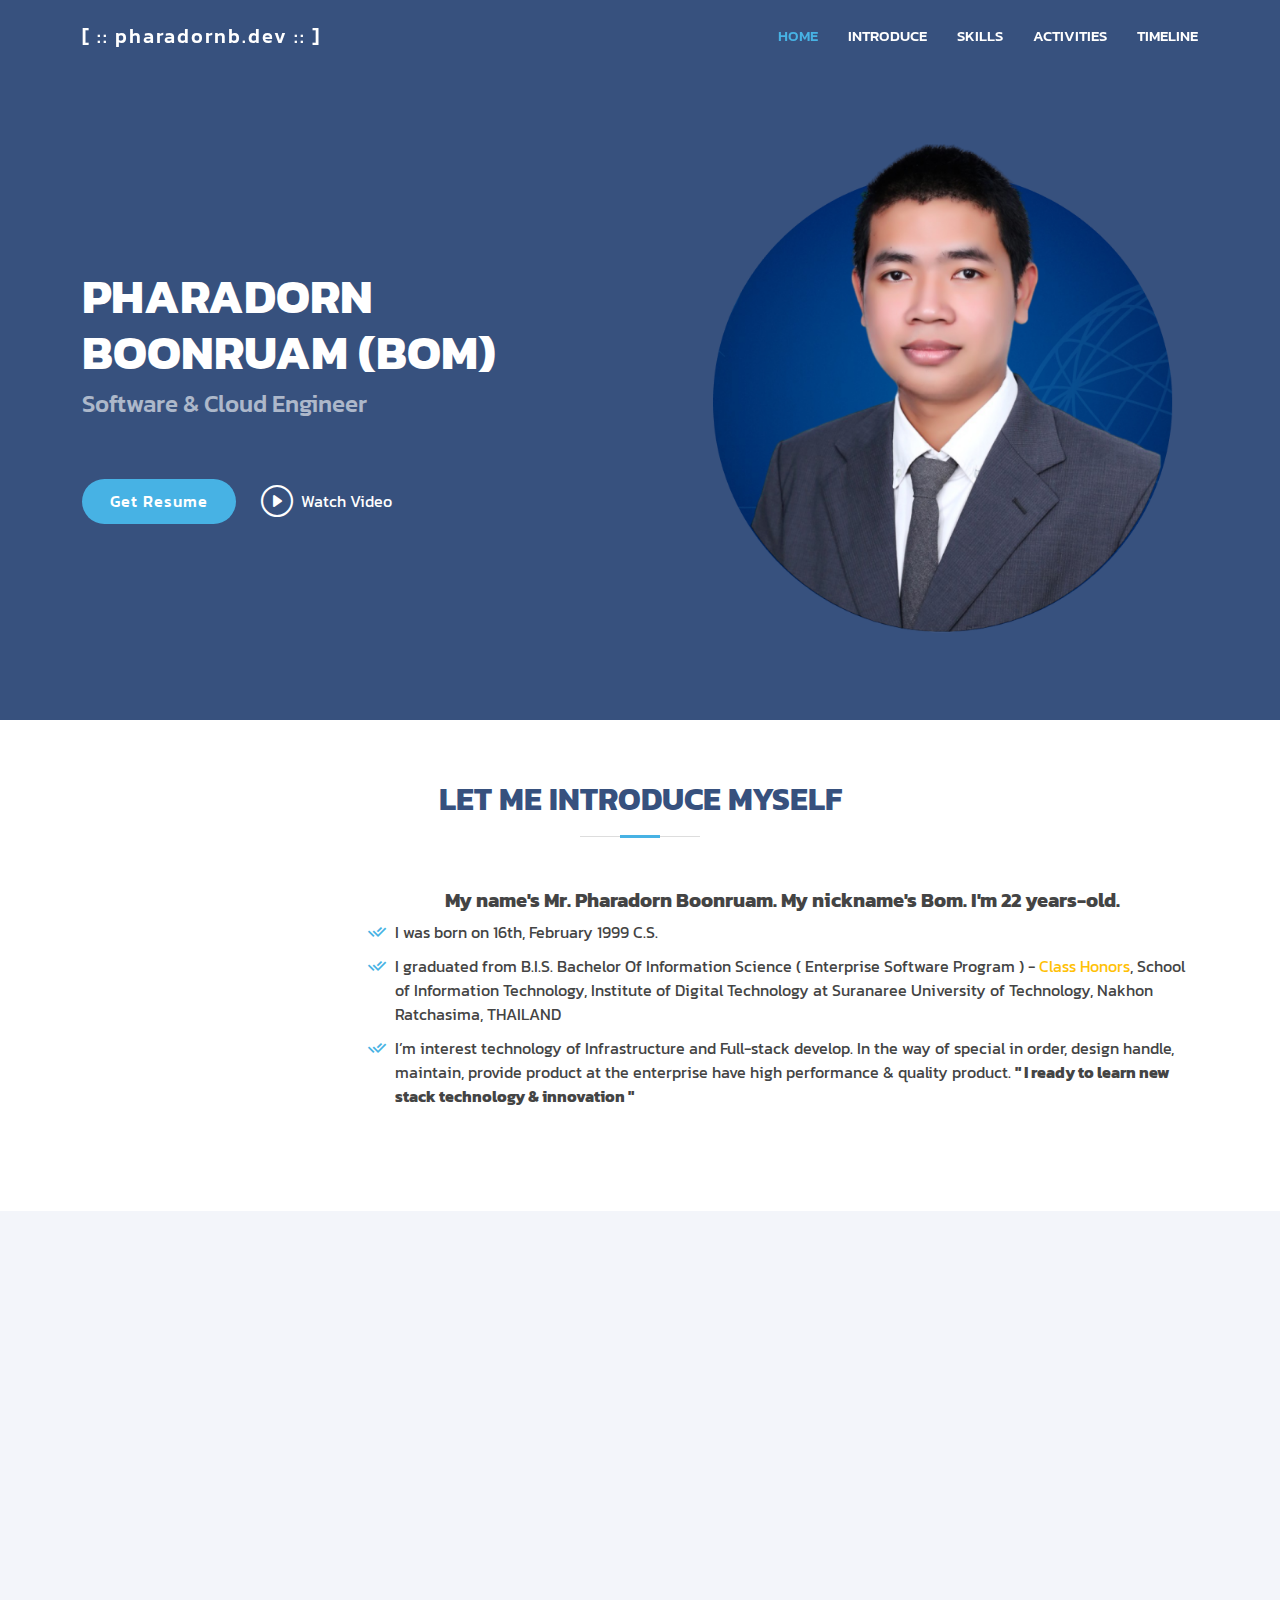
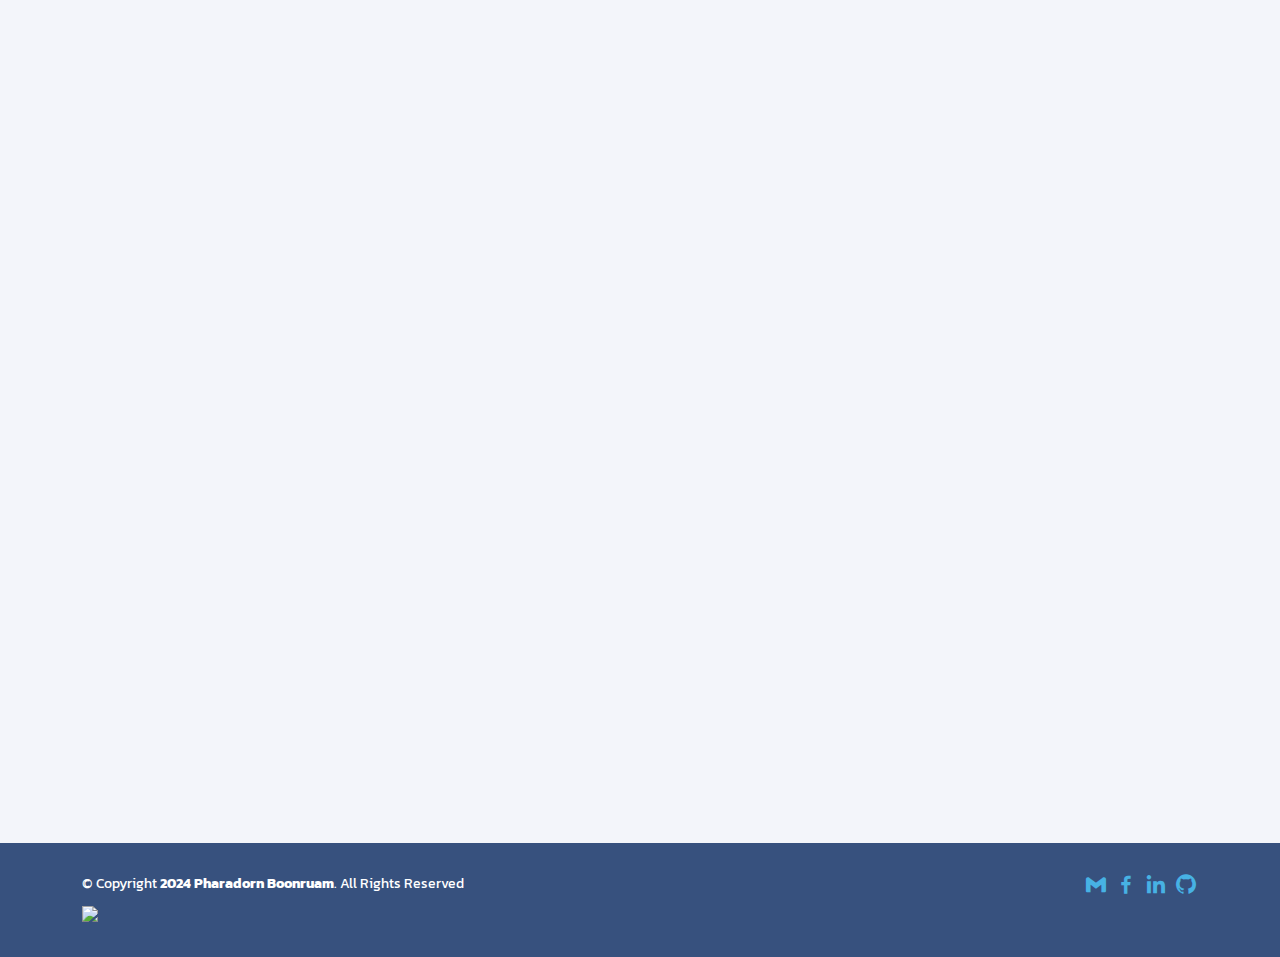
==== index.html @ 3d6536ad "Commit Profile" ====
<!DOCTYPE html>
<html lang="en">

<head>
    <meta charset="UTF-8">
    <meta http-equiv="X-UA-Compatible" content="IE=edge">
    <meta name="viewport" content="width=device-width, initial-scale=1, shrink-to-fit=no">
    <meta name="description" content='pharadornb.dev Portfolio show profile, certificate, reward and project'>
    <meta name="keywords" content='pharadornb, pharadorn boonruam, pharadornb.dev, pharadorn profile, thai developer,
    thai programmer, software developer, cloud engineer, programmer, software engineer, SUT, IT, enterprise software'>
    <meta name="author" content='Pharadorn Boonruam'>
    <meta property="og:type" content="pharadornb.dev profile">
    <meta property="og:url" content='https://pharadornb.github.io/'>
    <meta property="og:title" content='pharadornb.dev profile'>
    <meta property="og:site_name" content='pharadornb.dev profile'>
    <meta property="article:author" content='pharadornb.dev profile'>
    <meta property="article:tag" content='pharadornb, pharadorn boonruam, pharadornb.dev, pharadorn profile, thai developer,
    thai programmer, software developer, cloud engineer, programmer, software engineer, SUT, IT, enterprise software,
    digital technology'>
    <meta property="og:description" content='pharadornb.dev portfolio show profile, certificate, reward and project'>
    <meta property="og:locale" content='th_TH'>

    <title>[ :: pharadornb.dev :: ]</title>

    <link href="assets/img/logos/pharadornb.png" rel="icon">
    <link href="assets/img/logos/pharadornb.png" rel="apple-touch-icon">
    <link rel="preconnect" href="https://fonts.gstatic.com">
    <link href="https://fonts.googleapis.com/css2?family=Kanit:wght@400&display=swap" rel="stylesheet">
    <link href="assets/vendor/aos/aos.css" rel="stylesheet">
    <link href="assets/vendor/bootstrap/css/bootstrap.min.css" rel="stylesheet">
    <link href="assets/vendor/bootstrap-icons/bootstrap-icons.css" rel="stylesheet">
    <link href="assets/vendor/boxicons/css/boxicons.min.css" rel="stylesheet">
    <link href="assets/vendor/glightbox/css/glightbox.min.css" rel="stylesheet">
    <link href="assets/vendor/remixicon/remixicon.css" rel="stylesheet">
    <link href="assets/vendor/swiper/swiper-bundle.min.css" rel="stylesheet">
    <link href="assets/css/style.css" rel="stylesheet">
</head>

<body>

<header id="header" class="fixed-top">
    <div class="container d-flex align-items-center">
        <h1 class="logo me-auto"><a href="index.html">[ :: pharadornb.dev :: ]</a></h1>
        <nav id="navbar" class="navbar">
            <ul>
                <li><a class="nav-link scrollto active" href="#hero">HOME</a></li>
                <li><a class="nav-link scrollto" href="#about">INTRODUCE</a></li>
                <li><a class="nav-link scrollto" href="#clients">SKILLS</a></li>
                <li><a class="nav-link scrollto" href="#portfolio">ACTIVITIES</a></li>
                <li><a class="nav-link scrollto" href="#faq">TIMELINE</a></li>
            </ul>
            <i class="bi bi-list mobile-nav-toggle"></i>
        </nav>
    </div>
</header>

<section id="hero" class="d-flex align-items-center">
    <div class="container">
        <div class="row">
            <div class="col-lg-6 d-flex flex-column justify-content-center pt-4 pt-lg-0 order-2 order-lg-1"
                 data-aos="fade-up" data-aos-delay="200">
                <h1>PHARADORN BOONRUAM (BOM)</h1>
                <h2>Software & Cloud Engineer</h2>
                <div class="d-flex justify-content-center justify-content-lg-start">
                    <a href="https://bit.ly/pharadornb2024" target="_blank"
                       class="btn-get-started scrollto">Get Resume</a>
                    <a href="https://youtu.be/qD1DqY77YTY" class="glightbox btn-watch-video"><i
                            class="bi bi-play-circle"></i><span>Watch Video</span></a>
                </div>
            </div>

            <div class="col-lg-6 order-1 order-lg-2 hero-img" data-aos="zoom-in" data-aos-delay="200">
                <img src="assets/img/pharadornb/bom-career.png" alt="bom-career img" class="img-fluid animated">
            </div>
        </div>
    </div>
</section>

<main id="main">

    <!--    introduce-->
    <section id="about" class="about">
        <div class="container" data-aos="fade-up">

            <div class="section-title">
                <h2>Let me introduce myself</h2>
            </div>

            <div class="row content">
                <div class="col-lg-3 pt-4 pt-lg-0 hero-img" data-aos="zoom-in" data-aos-delay="200">
                    <img src="assets/img/pharadornb/bom-graduated.png" alt="bom-graduated img"
                         class="img-fluid animated">
                </div>
                <div class="col-lg-9">
                    <p class="h5 fw-bold text-center">
                        My name's Mr. Pharadorn Boonruam. My nickname's Bom. I'm 22 years-old.
                    </p>
                    <ul class="mt-2">
                        <li><i class="ri-check-double-line"></i> I was born on 16th, February 1999 C.S.</li>
                        <li><i class="ri-check-double-line"></i> I graduated from B.I.S. Bachelor Of Information Science
                            ( Enterprise Software Program ) - <span class="text-warning">Class Honors</span>,
                            School of Information Technology, Institute of Digital Technology
                            at Suranaree University of Technology, Nakhon Ratchasima, THAILAND
                        </li>
                        <li><i class="ri-check-double-line"></i> I’m interest technology of Infrastructure and
                            Full-stack develop.
                            In the way of special in order, design handle, maintain,
                            provide product at the enterprise have high performance & quality product.
                            <span class="fw-bold">" I ready to learn new stack technology & innovation "</span></li>
                    </ul>
                </div>
            </div>
        </div>
    </section>

    <!--    skills-->
    <section id="clients" class="clients section-bg">
        <div class="container">

            <div class="section-title mt-3" data-aos="zoom-in">
                <h2>Technical Skills</h2>
            </div>

            <div class="row" data-aos="zoom-in">

                <!--                Microsoft Azure-->
                <div class="col-lg-2 col-3 d-flex align-items-center justify-content-center">
                    <a href="https://azure.microsoft.com/en-in/" target="_blank" rel="noreferrer">
                        <img src="https://www.vectorlogo.zone/logos/microsoft_azure/microsoft_azure-icon.svg"
                             alt="azure" class="img-fluid" width="100px" data-toggle="tooltip" data-placement="bottom"
                             title="Microsoft Azure"/>
                    </a>
                </div>

                <!--                Docker Container-->
                <div class="col-lg-2 col-3 d-flex align-items-center justify-content-center">
                    <a href="https://www.docker.com/" target="_blank" rel="noreferrer">
                        <img src="https://raw.githubusercontent.com/devicons/devicon/master/icons/docker/docker-original-wordmark.svg"
                             alt="docker" class="img-fluid" width="100px" data-toggle="tooltip" data-placement="bottom"
                             title="Docker Container"/>
                    </a>
                </div>

                <!--                Linux OS-->
                <div class="col-lg-2 col-3 d-flex align-items-center justify-content-center">
                    <a href="https://www.linux.org/" target="_blank" rel="noreferrer">
                        <img src="https://raw.githubusercontent.com/devicons/devicon/master/icons/linux/linux-original.svg"
                             alt="linux" class="img-fluid" width="100px" data-toggle="tooltip" data-placement="bottom"
                             title="Linux OS"/>
                    </a>
                </div>

                <!--                Git-->
                <div class="col-lg-2 col-3 d-flex align-items-center justify-content-center">
                    <a href="https://git-scm.com/" target="_blank" rel="noreferrer">
                        <img src="https://raw.githubusercontent.com/danielcranney/readme-generator/main/public/icons/skills/git-colored.svg"
                             alt="Git" class="img-fluid" width="100px" data-toggle="tooltip" data-placement="bottom"
                             title="Git"/>
                    </a>
                </div>

                <!--                Angular-->
                <div class="col-lg-2 col-3 d-flex align-items-center justify-content-center">
                    <a href="https://angular.io/" target="_blank" rel="noreferrer">
                        <img src="https://raw.githubusercontent.com/danielcranney/readme-generator/main/public/icons/skills/angularjs-colored.svg"
                             alt="Angular" class="img-fluid" width="100px" data-toggle="tooltip" data-placement="bottom"
                             title="Angular"/>
                    </a>
                </div>

                <!--                React & React Native-->
                <div class="col-lg-2 col-3 d-flex align-items-center justify-content-center">
                    <a href="https://reactjs.org/" target="_blank" rel="noreferrer">
                        <img src="https://raw.githubusercontent.com/danielcranney/readme-generator/main/public/icons/skills/react-colored.svg"
                             alt="React" class="img-fluid" width="100px" data-toggle="tooltip" data-placement="bottom"
                             title="React & React Native"/>
                    </a>
                </div>

                <!--                Java-->
                <div class="col-lg-2 col-3 d-flex align-items-center justify-content-center">
                    <a href="https://www.oracle.com/java/" target="_blank" rel="noreferrer">
                        <img src="https://raw.githubusercontent.com/danielcranney/readme-generator/main/public/icons/skills/java-colored.svg"
                             alt="Java" class="img-fluid" width="100px" data-toggle="tooltip" data-placement="bottom"
                             title="Java"/>
                    </a>
                </div>

                <!--                JavaScript-->
                <div class="col-lg-2 col-3 d-flex align-items-center justify-content-center">
                    <a href="https://developer.mozilla.org/en-US/docs/Web/JavaScript" target="_blank" rel="noreferrer">
                        <img src="https://raw.githubusercontent.com/danielcranney/readme-generator/main/public/icons/skills/javascript-colored.svg"
                             alt="JavaScript" class="img-fluid" width="100px" data-toggle="tooltip"
                             data-placement="bottom" title="JavaScript"/>
                    </a>
                </div>

                <!--                PHP-->
                <div class="col-lg-2 col-3 d-flex align-items-center justify-content-center">
                    <a href="https://www.php.net/" target="_blank" rel="noreferrer">
                        <img src="https://raw.githubusercontent.com/danielcranney/readme-generator/main/public/icons/skills/php-colored.svg"
                             alt="PHP" class="img-fluid" width="100px" data-toggle="tooltip" data-placement="bottom"
                             title="PHP"/>
                    </a>
                </div>

                <!--                Python-->
                <div class="col-lg-2 col-3 d-flex align-items-center justify-content-center">
                    <a href="https://www.python.org/" target="_blank" rel="noreferrer">
                        <img src="https://raw.githubusercontent.com/danielcranney/readme-generator/main/public/icons/skills/python-colored.svg"
                             alt="Python" class="img-fluid" width="100px" data-toggle="tooltip" data-placement="bottom"
                             title="Python"/>
                    </a>
                </div>

                <!--                TypeScript-->
                <div class="col-lg-2 col-3 d-flex align-items-center justify-content-center">
                    <a href="https://www.typescriptlang.org/" target="_blank" rel="noreferrer">
                        <img src="https://raw.githubusercontent.com/danielcranney/readme-generator/main/public/icons/skills/typescript-colored.svg"
                             alt="TypeScript" class="img-fluid" width="100px" data-toggle="tooltip"
                             data-placement="bottom" title="TypeScript"/>
                    </a>
                </div>

                <!--                HTML5-->
                <div class="col-lg-2 col-3 d-flex align-items-center justify-content-center">
                    <a href="https://developer.mozilla.org/en-US/docs/Glossary/HTML5" target="_blank" rel="noreferrer">
                        <img src="https://raw.githubusercontent.com/danielcranney/readme-generator/main/public/icons/skills/html5-colored.svg"
                             alt="HTML5" class="img-fluid" width="100px" data-toggle="tooltip" data-placement="bottom"
                             title="HTML5"/>
                    </a>
                </div>

                <!--                NextJs-->
                <div class="col-lg-2 col-3 d-flex align-items-center justify-content-center">
                    <a href="https://nextjs.org/docs" target="_blank" rel="noreferrer">
                        <img src="https://raw.githubusercontent.com/danielcranney/readme-generator/main/public/icons/skills/nextjs-colored.svg"
                             alt="NextJs" class="img-fluid" width="100px" data-toggle="tooltip" data-placement="bottom"
                             title="NextJs"/>
                    </a>
                </div>

                <!--                CSS3-->
                <div class="col-lg-2 col-3 d-flex align-items-center justify-content-center">
                    <a href="https://www.w3.org/TR/CSS/#css" target="_blank" rel="noreferrer">
                        <img src="https://raw.githubusercontent.com/danielcranney/readme-generator/main/public/icons/skills/css3-colored.svg"
                             alt="CSS3" class="img-fluid" width="100px" data-toggle="tooltip" data-placement="bottom"
                             title="CSS3"/>
                    </a>
                </div>

                <!--                Sass & Scss-->
                <div class="col-lg-2 col-3 d-flex align-items-center justify-content-center">
                    <a href="https://sass-lang.com/" target="_blank" rel="noreferrer">
                        <img src="https://raw.githubusercontent.com/danielcranney/readme-generator/main/public/icons/skills/sass-colored.svg"
                             alt="Sass & Scss" class="img-fluid" width="100px" data-toggle="tooltip"
                             data-placement="bottom"
                             title="Sass & Scss"/>
                    </a>
                </div>

                <!--                Bootstrap 5-->
                <div class="col-lg-2 col-3 d-flex align-items-center justify-content-center">
                    <a href="https://getbootstrap.com/" target="_blank" rel="noreferrer">
                        <img src="https://raw.githubusercontent.com/danielcranney/readme-generator/main/public/icons/skills/bootstrap-colored.svg"
                             alt="Bootstrap 5" class="img-fluid" width="100px" data-toggle="tooltip"
                             data-placement="bottom" title="Bootstrap 5"/>
                    </a>
                </div>

                <!--                Material UI-->
                <div class="col-lg-2 col-3 d-flex align-items-center justify-content-center">
                    <a href="https://mui.com/" target="_blank" rel="noreferrer">
                        <img src="https://raw.githubusercontent.com/danielcranney/readme-generator/main/public/icons/skills/materialui-colored.svg"
                             alt="Material UI" class="img-fluid" width="100px" data-toggle="tooltip"
                             data-placement="bottom" title="Material UI"/>
                    </a>
                </div>

                <!--                JQuery-->
                <div class="col-lg-2 col-3 d-flex align-items-center justify-content-center">
                    <a href="https://jquery.com/" target="_blank" rel="noreferrer">
                        <img src="https://raw.githubusercontent.com/danielcranney/readme-generator/main/public/icons/skills/jquery-colored.svg"
                             alt="JQuery" class="img-fluid" width="100px" data-toggle="tooltip" data-placement="bottom"
                             title="JQuery"/>
                    </a>
                </div>

                <!--                NodeJS-->
                <div class="col-lg-2 col-3 d-flex align-items-center justify-content-center">
                    <a href="https://nodejs.org/en/" target="_blank" rel="noreferrer">
                        <img src="https://raw.githubusercontent.com/danielcranney/readme-generator/main/public/icons/skills/nodejs-colored.svg"
                             alt="NodeJS" class="img-fluid" width="100px" data-toggle="tooltip" data-placement="bottom"
                             title="NodeJS"/>
                    </a>
                </div>

                <!--                Express-->
                <div class="col-lg-2 col-3 d-flex align-items-center justify-content-center">
                    <a href="https://expressjs.com/" target="_blank" rel="noreferrer">
                        <img src="https://raw.githubusercontent.com/danielcranney/readme-generator/main/public/icons/skills/express-colored.svg"
                             alt="Express" class="img-fluid" width="100px" data-toggle="tooltip" data-placement="bottom"
                             title="Express"/>
                    </a>
                </div>

                <!--                MySQL-->
                <div class="col-lg-2 col-3 d-flex align-items-center justify-content-center">
                    <a href="https://www.mysql.com/" target="_blank" rel="noreferrer">
                        <img src="https://raw.githubusercontent.com/danielcranney/readme-generator/main/public/icons/skills/mysql-colored.svg"
                             alt="MySQL" class="img-fluid" width="100px" data-toggle="tooltip" data-placement="bottom"
                             title="MySQL"/>
                    </a>
                </div>

                <!--                Oracle-->
                <div class="col-lg-2 col-3 d-flex align-items-center justify-content-center">
                    <a href="https://www.oracle.com/uk/index.html" target="_blank" rel="noreferrer">
                        <img src="https://raw.githubusercontent.com/danielcranney/readme-generator/main/public/icons/skills/oracle-colored.svg"
                             alt="Oracle" class="img-fluid" width="100px" data-toggle="tooltip" data-placement="bottom"
                             title="Oracle"/>
                    </a>
                </div>

                <!--                ASP.NET & CORE-->
                <div class="col-lg-2 col-3 d-flex align-items-center justify-content-center">
                    <a href="https://dotnet.microsoft.com/en-us/" target="_blank" rel="noreferrer">
                        <img src="https://raw.githubusercontent.com/danielcranney/readme-generator/main/public/icons/skills/dot-net-colored.svg"
                             alt="ASP.NET & CORE" class="img-fluid" width="100px" data-toggle="tooltip"
                             data-placement="bottom" title="ASP.NET & CORE"/>
                    </a>
                </div>

                <!--                Adobe Photoshop-->
                <div class="col-lg-2 col-3 d-flex align-items-center justify-content-center">
                    <a href="https://www.adobe.com/uk/products/photoshop.html" target="_blank" rel="noreferrer">
                        <img src="https://raw.githubusercontent.com/danielcranney/readme-generator/main/public/icons/skills/photoshop-colored.svg"
                             alt="Adobe Photoshop" class="img-fluid" width="100px" data-toggle="tooltip"
                             data-placement="bottom" title="Adobe Photoshop"/>
                    </a>
                </div>

                <!--                Adobe XD-->
                <div class="col-lg-2 col-3 d-flex align-items-center justify-content-center">
                    <a href="https://www.adobe.com/uk/products/xd.html" target="_blank" rel="noreferrer">
                        <img src="https://raw.githubusercontent.com/danielcranney/readme-generator/main/public/icons/skills/xd-colored.svg"
                             alt="Adobe XD" class="img-fluid" width="100px" data-toggle="tooltip"
                             data-placement="bottom" title="Adobe XD"/>
                    </a>
                </div>

                <!--                Figma-->
                <div class="col-lg-2 col-3 d-flex align-items-center justify-content-center">
                    <a href="https://www.figma.com/" target="_blank" rel="noreferrer">
                        <img src="https://raw.githubusercontent.com/danielcranney/readme-generator/main/public/icons/skills/figma-colored.svg"
                             alt="Figma UX/UI" class="img-fluid" width="100px" data-toggle="tooltip"
                             data-placement="bottom" title="Figma UX/UI"/>
                    </a>
                </div>

                <!--                Amazon AWS-->
                <div class="col-lg-2 col-3 d-flex align-items-center justify-content-center">
                    <a href="https://aws.amazon.com" target="_blank" rel="noreferrer">
                        <img src="https://raw.githubusercontent.com/devicons/devicon/master/icons/amazonwebservices/amazonwebservices-original-wordmark.svg"
                             alt="aws" class="img-fluid" width="100px" data-toggle="tooltip" data-placement="bottom"
                             title="Amazon AWS"/>
                    </a>
                </div>

                <!--                ChartJS-->
                <div class="col-lg-2 col-3 d-flex align-items-center justify-content-center">
                    <a href="https://www.chartjs.org" target="_blank" rel="noreferrer">
                        <img src="https://www.chartjs.org/media/logo-title.svg"
                             alt="ChartJS" class="img-fluid" width="100px" data-toggle="tooltip" data-placement="bottom"
                             title="Chart.js"/>
                    </a>
                </div>

                <!--                Google Firebase-->
                <div class="col-lg-2 col-3 d-flex align-items-center justify-content-center">
                    <a href="https://firebase.google.com/" target="_blank" rel="noreferrer">
                        <img src="https://www.vectorlogo.zone/logos/firebase/firebase-icon.svg"
                             alt="google firebase" class="img-fluid" width="100px" data-toggle="tooltip"
                             data-placement="bottom" title="Google Firebase"/>
                    </a>
                </div>

                <!--                Postman Call API-->
                <div class="col-lg-2 col-3 d-flex align-items-center justify-content-center">
                    <a href="https://postman.com" target="_blank" rel="noreferrer">
                        <img src="https://www.vectorlogo.zone/logos/getpostman/getpostman-icon.svg"
                             alt="postman" class="img-fluid" width="100px" data-toggle="tooltip" data-placement="bottom"
                             title="Postman Call API"/>
                    </a>
                </div>

                <!--                Java Spring Framework-->
                <div class="col-lg-2 col-3 d-flex align-items-center justify-content-center">
                    <a href="https://spring.io/" target="_blank" rel="noreferrer">
                        <img src="https://www.vectorlogo.zone/logos/springio/springio-icon.svg"
                             alt="spring" class="img-fluid" width="100px" data-toggle="tooltip" data-placement="bottom"
                             title="Java Spring"/>
                    </a>
                </div>

                <!--                Arduino-->
                <div class="col-lg-2 col-3 d-flex align-items-center justify-content-center">
                    <a href="https://www.arduino.cc/" target="_blank" rel="noreferrer">
                        <img src="https://cdn.worldvectorlogo.com/logos/arduino-1.svg"
                             alt="arduino" class="img-fluid" width="100px" data-toggle="tooltip" data-placement="bottom"
                             title="Arduino"/>
                    </a>
                </div>

                <!--                C-->
                <div class="col-lg-2 col-3 d-flex align-items-center justify-content-center">
                    <a href="https://docs.microsoft.com/en-us/cpp/?view=msvc-170" target="_blank" rel="noreferrer">
                        <img src="https://raw.githubusercontent.com/danielcranney/readme-generator/main/public/icons/skills/c-colored.svg"
                             alt="C" class="img-fluid" width="100px" data-toggle="tooltip" data-placement="bottom"
                             title="C"/>
                    </a>
                </div>

                <!--                C++-->
                <div class="col-lg-2 col-3 d-flex align-items-center justify-content-center">
                    <a href="https://docs.microsoft.com/en-us/cpp/?view=msvc-170" target="_blank" rel="noreferrer">
                        <img src="https://raw.githubusercontent.com/danielcranney/readme-generator/main/public/icons/skills/cplusplus-colored.svg"
                             alt="C++" class="img-fluid" width="100px" data-toggle="tooltip" data-placement="bottom"
                             title="C++"/>
                    </a>
                </div>

            </div>
        </div>
    </section>

    <!--    activities-->
    <section id="portfolio" class="portfolio">
        <div class="container" data-aos="fade-up">

            <div class="section-title">
                <h2>HIGHLIGHT ACTIVITIES</h2>
            </div>

            <ul id="portfolio-flters" class="d-flex justify-content-center" data-aos="fade-up" data-aos-delay="100">
                <li data-filter="*" class="filter-active">ALL</li>
                <li data-filter=".filter-proj">PROJECTS</li>
                <li data-filter=".filter-cert">CERTIFICATED</li>
            </ul>

            <div class="row portfolio-container" data-aos="fade-up" data-aos-delay="200">

                <!--                itsc-->
                <div class="col-lg-4 col-md-6 portfolio-item filter-proj">
                    <div class="portfolio-img">
                        <img src="assets/img/projects/itsc.png" class="img-fluid" alt="">
                    </div>
                    <div class="portfolio-info">
                        <h4>Information Technology Skill Collect</h4>
                        <p>Collect skill for career in the future.</p>
                        <a href="assets/img/projects/itsc.png" data-gallery="portfolioGallery"
                           class="portfolio-lightbox preview-link"><i class="bx bx-detail"></i></a>
                        <a href="https://github.com/pharadornb/itsc-senior_webapp.git" target="_blank"
                           class="details-link" title="Url">
                            <i class="bx bx-link"></i></a>
                    </div>
                </div>

                <!--                cross-->
                <div class="col-lg-4 col-md-6 portfolio-item filter-proj">
                    <div class="portfolio-img">
                        <img src="assets/img/projects/tp_cross.png" class="img-fluid" alt="">
                    </div>
                    <div class="portfolio-info">
                        <h4>Travel Planing Cross Application</h4>
                        <p>Checkin-out of traveling in list.</p>
                        <a href="assets/img/projects/tp_cross.png" data-gallery="portfolioGallery"
                           class="portfolio-lightbox preview-link"><i class="bx bx-detail"></i></a>
                        <a href="https://github.com/pharadornb/travelplan-mobileapp" target="_blank"
                           class="details-link" title="Url">
                            <i class="bx bx-link"></i></a>
                    </div>
                </div>

                <!--                web-->
                <div class="col-lg-4 col-md-6 portfolio-item filter-proj">
                    <div class="portfolio-img">
                        <img src="assets/img/projects/tp_web.png" class="img-fluid" alt="">
                    </div>
                    <div class="portfolio-info">
                        <h4>Travel Planing Web Application</h4>
                        <p>Post traveling in list.</p>
                        <a href="assets/img/projects/tp_web.png" data-gallery="portfolioGallery"
                           class="portfolio-lightbox preview-link"><i class="bx bx-detail"></i></a>
                        <a href="https://github.com/pharadornb/travelplan-webapp" target="_blank"
                           class="details-link" title="Url">
                            <i class="bx bx-link"></i></a>
                    </div>
                </div>

                <!--                android-->
                <div class="col-lg-4 col-md-6 portfolio-item filter-proj">
                    <div class="portfolio-img">
                        <img src="assets/img/projects/tp_app.png" class="img-fluid" alt="">
                    </div>
                    <div class="portfolio-info">
                        <h4>Travel Planing Android Application</h4>
                        <p>travel place in list.</p>
                        <a href="assets/img/projects/tp_app.png" data-gallery="portfolioGallery"
                           class="portfolio-lightbox preview-link"><i class="bx bx-detail"></i></a>
                        <a href="https://github.com/pharadornb/travelplan-androidapp" target="_blank"
                           class="details-link" title="Url">
                            <i class="bx bx-link"></i></a>
                    </div>
                </div>

                <!--                semantic-->
                <div class="col-lg-4 col-md-6 portfolio-item filter-proj">
                    <div class="portfolio-img">
                        <img src="assets/img/projects/tr_semantic.png" class="img-fluid" alt="">
                    </div>
                    <div class="portfolio-info">
                        <h4>Thai Rice Web Semantic</h4>
                        <p>thai rice in list and retrieve</p>
                        <a href="assets/img/projects/tr_semantic.png" data-gallery="portfolioGallery"
                           class="portfolio-lightbox preview-link"><i class="bx bx-detail"></i></a>
                        <a href="https://github.com/pharadornb/thairice-web3" target="_blank"
                           class="details-link" title="Url">
                            <i class="bx bx-link"></i></a>
                    </div>
                </div>

                <!--                lrt-->
                <div class="col-lg-4 col-md-6 portfolio-item filter-proj">
                    <div class="portfolio-img">
                        <img src="assets/img/projects/koratlrt.png" class="img-fluid" alt="">
                    </div>
                    <div class="portfolio-info">
                        <h4>Korat LRT Desktop Application</h4>
                        <p>buy ticket and select station kiosk.</p>
                        <a href="assets/img/projects/koratlrt.png" data-gallery="portfolioGallery"
                           class="portfolio-lightbox preview-link"><i class="bx bx-detail"></i></a>
                        <a href="https://github.com/pharadornb/koratlrt-desktopapp" target="_blank"
                           class="details-link" title="Url">
                            <i class="bx bx-link"></i></a>
                    </div>
                </div>

                <!--                archivement-->
                <div class="col-lg-4 col-md-6 portfolio-item filter-cert">
                    <div class="portfolio-img">
                        <img src="assets/img/certificated/archive.png" class="img-fluid" alt="">
                    </div>
                    <div class="portfolio-info">
                        <h4>Certificated For Achievement</h4>
                        <a href="assets/img/certificated/archive.png" data-gallery="portfolioGallery"
                           class="portfolio-lightbox preview-link"><i class="bx bx-detail"></i></a>
                        <a href="" target="_blank"
                           class="details-link" title="Url">
                            <i class="bx bx-link"></i></a>
                    </div>
                </div>

                <!--                upskill01-->
                <div class="col-lg-4 col-md-6 portfolio-item filter-cert">
                    <div class="portfolio-img">
                        <img src="assets/img/certificated/upskill01.png" class="img-fluid" alt="">
                    </div>
                    <div class="portfolio-info">
                        <h4>Certificated For Upskill/Reskill</h4>
                        <a href="assets/img/certificated/upskill01.png" data-gallery="portfolioGallery"
                           class="portfolio-lightbox preview-link"><i class="bx bx-detail"></i></a>
                        <a href="" target="_blank"
                           class="details-link" title="Url">
                            <i class="bx bx-link"></i></a>
                    </div>
                </div>

                <!--                upskill02-->
                <div class="col-lg-4 col-md-6 portfolio-item filter-cert">
                    <div class="portfolio-img">
                        <img src="assets/img/certificated/upskill02.png" class="img-fluid" alt="">
                    </div>
                    <div class="portfolio-info">
                        <h4>Certificated For Upskill/Reskill</h4>
                        <a href="assets/img/certificated/upskill02.png" data-gallery="portfolioGallery"
                           class="portfolio-lightbox preview-link"><i class="bx bx-detail"></i></a>
                        <a href="" target="_blank"
                           class="details-link" title="Url">
                            <i class="bx bx-link"></i></a>
                    </div>
                </div>
            </div>
        </div>
    </section>

    <!--    timeline-->
    <section id="faq" class="faq section-bg">
        <div class="container" data-aos="fade-up">

            <div class="section-title">
                <h2>EXPERIENCE & TIMELINE</h2>
            </div>

            <div class="faq-list">
                <ul>
                    <!--                    fahos-->
                    <li data-aos="fade-up" data-aos-delay="100">
                        <a data-bs-toggle="collapse" class="collapse" data-bs-target="#faq-list-fahos">
                            <img src="assets/img/logos/fahos.png" alt="fahos logo" height="50px">&nbsp;AUG 2023 – NOV
                            2023 (4 Month)
                            <i class="bx bx-chevron-down icon-show"></i><i class="bx bx-chevron-up icon-close"></i></a>
                        <div id="faq-list-fahos" class="collapse" data-bs-parent=".faq-list">
                            <p>
                                <b>Position Description : </b>Information Officer, Full time at Fort Adison Hospital,
                                Saraburi. THAILAND
                            <hr>
                            <b>Activities and societies : </b> health checkup for military person project, backup server
                            sync, adv. php, bootstrap, Ajax, Landing page - react, Apache static page, web application,
                            Landing page, consult IT solution for transform, PC, Server and network, Printer Solve
                            </p>
                        </div>
                    </li>

                    <!--                    gable-->
                    <li data-aos="fade-up" data-aos-delay="200">
                        <a data-bs-toggle="collapse" class="collapse" data-bs-target="#faq-list-gable">
                            <img src="assets/img/logos/gable.jpg" alt="gable logo" height="50px">&nbsp;MAR 2022 – MAY
                            2023 (15 Month)
                            <i class="bx bx-chevron-down icon-show"></i><i class="bx bx-chevron-up icon-close"></i></a>
                        <div id="faq-list-gable" class="collapse" data-bs-parent=".faq-list">
                            <p>
                                <b>Position Description : </b>Software developer, Full time at G-Able Public Company
                                Limited, Yannawa, Bangkok. THAILAND
                            <hr>
                            <b>Activities and societies : </b> IVR - Interactive Voice Response MA Contract state
                            support on Web portal, ASP.NET Web Form (.aspx), Store Procedure, Batch Script,
                            Windows Server, Sql Server, RDP, SAP Crystal Designer Report, B2B Customer Portal Web DEV
                            Contract state,
                            ASP.NET C# Web Application Framework, Vue script, EF, ADO.NET, ASP.NET MVC C# Web api,
                            Budget Management, SAP error, Manage machine on cloud server script automation, YAML,
                            Angular,
                            Ansible AWX, OS Catalogs such as Windows server, RedHat etc. Azure subscriptions, Docker,
                            Nginx for web service and reverse Proxy, Agile standard, Billing Summary
                            </p>
                        </div>
                    </li>

                    <!--                    prior-->
                    <li data-aos="fade-up" data-aos-delay="300">
                        <a data-bs-toggle="collapse" class="collapse" data-bs-target="#faq-list-prior">
                            <img src="assets/img/logos/prior.jpg" alt="fahos logo" height="50px">&nbsp;JUL 2021 – NOV
                            2021 (4 Month)
                            <i class="bx bx-chevron-down icon-show"></i><i class="bx bx-chevron-up icon-close"></i></a>
                        <div id="faq-list-prior" class="collapse" data-bs-parent=".faq-list">
                            <p>
                                <b>Position Description : </b>Java developer, Cooperative education at
                                Prior Solution Company Limited, Bangsue, Bangkok. THAILAND
                            <hr>
                            <b>Activities and societies : </b> Web Game, Programing project challenge, Angular,
                            Material UI, PrimiNG, Upgrade I’AM manage role in company system, React, MUI, UI Custom
                            </p>
                        </div>
                    </li>

                    <!--                    rspg-->
                    <li data-aos="fade-up" data-aos-delay="400">
                        <a data-bs-toggle="collapse" class="collapse" data-bs-target="#faq-list-rspg">
                            <img src="assets/img/logos/rspg.png" alt="fahos logo" height="50px">&nbsp;DEC 2020 – APR
                            2021 (4 Month)
                            <i class="bx bx-chevron-down icon-show"></i><i class="bx bx-chevron-up icon-close"></i></a>
                        <div id="faq-list-rspg" class="collapse" data-bs-parent=".faq-list">
                            <p>
                                <b>Position Description : </b>Student parttime at
                                RSPG at Surauniversity, Nakhonrachasima. THAILAND
                            <hr>
                            <b>Activities and societies : </b> Budget management system, Web application based on PHP
                            </p>
                        </div>
                    </li>

                    <!--                    sut-->
                    <li data-aos="fade-up" data-aos-delay="500">
                        <a data-bs-toggle="collapse" class="collapse" data-bs-target="#faq-list-sut">
                            <img src="assets/img/logos/sut.jpg" alt="sut logo" height="50px">&nbsp;MAY 2018 - MARCH 2022
                            (176 Credits)
                            <i class="bx bx-chevron-down icon-show"></i><i class="bx bx-chevron-up icon-close"></i></a>
                        <div id="faq-list-sut" class="collapse" data-bs-parent=".faq-list">
                            <p>
                                <b>Student at : </b> Suranaree University of Technology, Nakhon Ratchasima, THAILAND,
                                Institute of Social Technology, School of Information Technology,
                                B.I.S. Bachelor Of Information Science Enterprise Software Program -
                                <span class="text-warning">Class Honors</span> (176 Credits)
                            <hr>
                            <b>Activities and societies : </b> Senior project "Infomation Skill Technical", React,
                            Express NodeJS, MUI, Docker, Azure App service, Azure MySQL, Study project “Travel plan”,
                            Cross Platform Mobile - React Native, Firebase, For web application PHP, HTML5, Boostrap,
                            CSS JS, Ajax, jquery, Mysql and Android native application - Andriod, XML, java,
                            Nakhon Ratchasima LRT Ticket, Java GUI, Thread, OOP, Thai Rice, Sematic Web,
                            SPARQL, Web3.0, OpenMPI
                            </p>
                        </div>
                    </li>

                    <!--                    pbk-->
                    <li data-aos="fade-up" data-aos-delay="600">
                        <a data-bs-toggle="collapse" class="collapse" data-bs-target="#faq-list-pbk">
                            <img src="assets/img/logos/pbk.jpg" alt="pbk logo" height="50px">&nbsp;MAY 2012 - MAY 2022
                            (Matthayom 1-6)
                            <i class="bx bx-chevron-down icon-show"></i><i class="bx bx-chevron-up icon-close"></i></a>
                        <div id="faq-list-pbk" class="collapse" data-bs-parent=".faq-list">
                            <p>
                                <b>Student at : </b> Phraibuengwittayakhom School, Big school on district, Si Sa Ket,
                                High School Diploma (Math - Sci)
                            <hr>
                            <b>Activities and societies : </b> Math, Science, English, Computer, Web on Adobe
                            Dreamweaver, Lego Arduino award, gold medal, 1st place - Microsoft Excel 2010,
                            Activity in school
                            </p>
                        </div>
                    </li>
                </ul>
            </div>

        </div>
    </section>
</main>

<footer id="footer">
    <div class="container footer-bottom clearfix">
        <div class="copyright" style="font-size: 14px">
            &copy; Copyright <strong><span>2024 Pharadorn Boonruam</span></strong>. All Rights Reserved<br/>
            <div class="mt-2 mb-1">
                <img src="https://profile-counter.glitch.me/pharadornb/count.svg?"/>
            </div>
        </div>



        <div class="credits">
            <a href="mailto: pharadorn.br@gmail.com" class="email" target="_blank" data-toggle="tooltip"
               data-placement="bottom" title="Email Contact"><i class="bx bxl-gmail"
                                                                style="font-size: 24px"></i></a>&nbsp;
            <a href="https://facebook.com/pharadornb" class="facebook" target="_blank" data-toggle="tooltip"
               data-placement="bottom" title="Facebook Contact"><i class="bx bxl-facebook"
                                                                   style="font-size: 24px"></i></a>&nbsp;
            <a href="https://linkedin.com/in/pharadornb" class="linkedin" target="_blank" data-toggle="tooltip"
               data-placement="bottom" title="LinkedIn Contact"><i class="bx bxl-linkedin"
                                                                   style="font-size: 24px"></i></a>&nbsp;
            <a href="https://github.com/pharadornb" class="github" target="_blank" data-toggle="tooltip"
               data-placement="bottom" title="GitHub Contact"><i class="bx bxl-github"
                                                                 style="font-size: 24px"></i></a>
        </div>
    </div>
</footer>

<div id="preloader"></div>
<a href="#" class="back-to-top d-flex align-items-center justify-content-center"><i
        class="bi bi-arrow-up-short"></i></a>

<!-- Vendor JS Files -->
<script src="assets/vendor/aos/aos.js"></script>
<script src="assets/vendor/bootstrap/js/bootstrap.bundle.min.js"></script>
<script src="assets/vendor/glightbox/js/glightbox.min.js"></script>
<script src="assets/vendor/isotope-layout/isotope.pkgd.min.js"></script>
<script src="assets/vendor/swiper/swiper-bundle.min.js"></script>
<script src="assets/vendor/waypoints/noframework.waypoints.js"></script>
<script src="assets/vendor/php-email-form/validate.js"></script>

<!-- Template Main JS File -->
<script src="assets/js/main.js"></script>

</body>

</html>
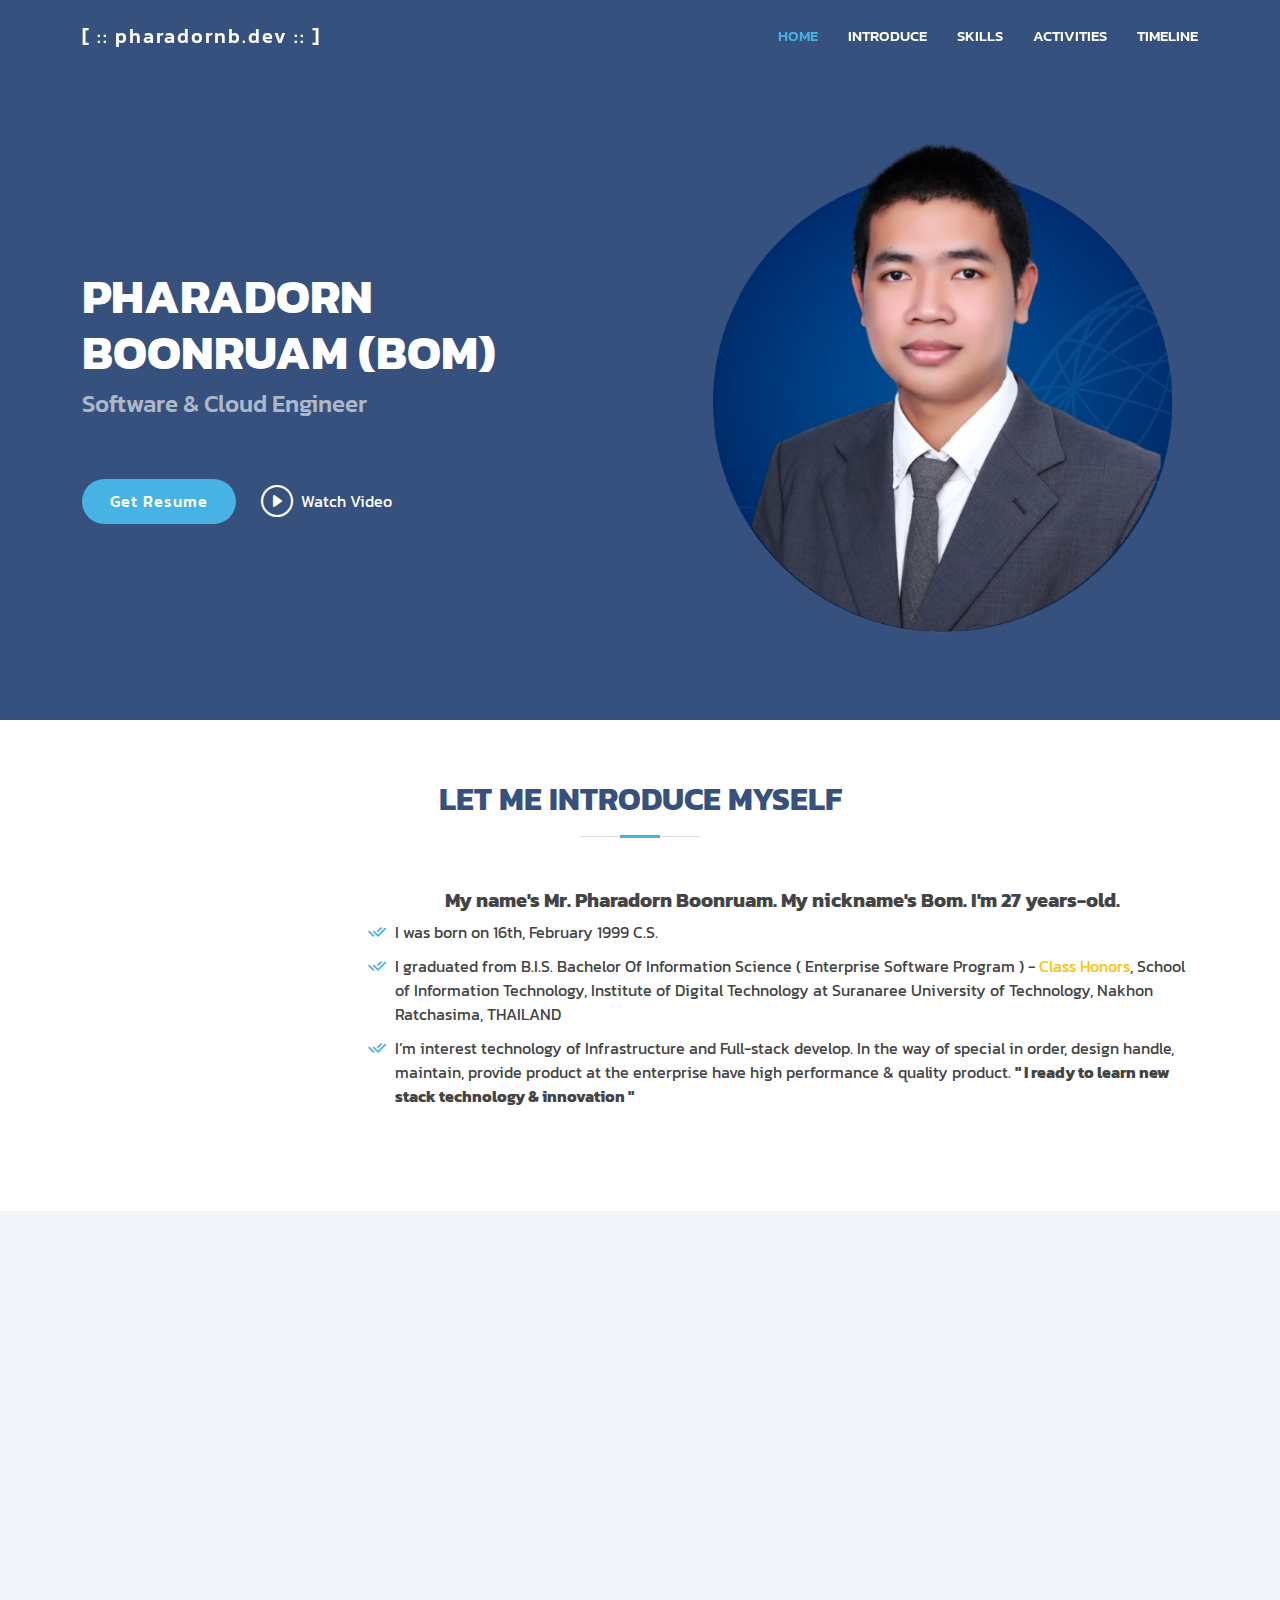
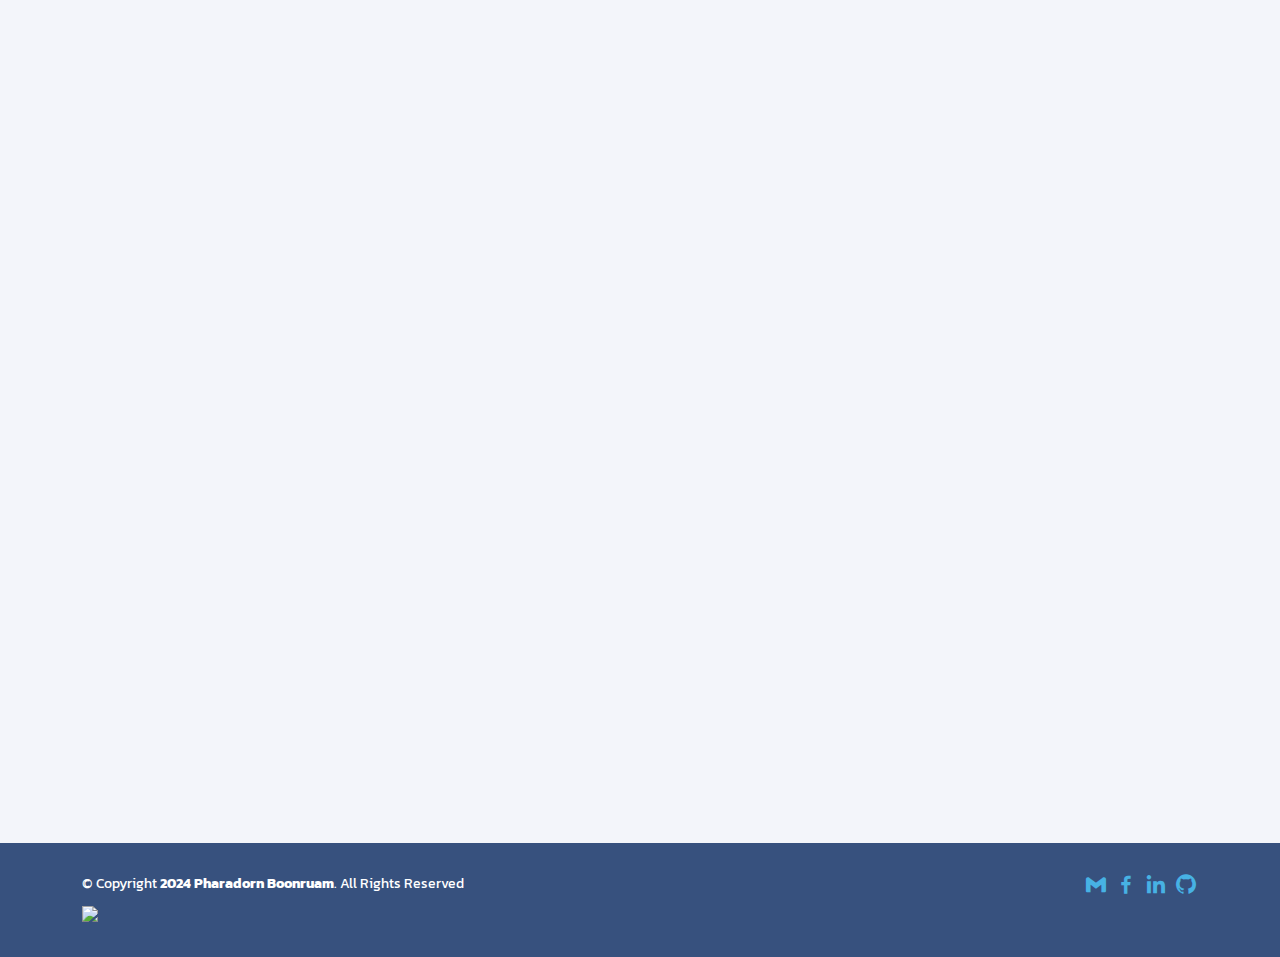
==== commit a14c08bd: "Commit Profile" ====
--- a/index.html
+++ b/index.html
@@ -93,7 +93,7 @@
                 </div>
                 <div class="col-lg-9">
                     <p class="h5 fw-bold text-center">
-                        My name's Mr. Pharadorn Boonruam. My nickname's Bom. I'm 22 years-old.
+                        My name's Mr. Pharadorn Boonruam. My nickname's Bom. I'm <span id="age"></span> years-old.
                     </p>
                     <ul class="mt-2">
                         <li><i class="ri-check-double-line"></i> I was born on 16th, February 1999 C.S.</li>
@@ -770,6 +770,19 @@
 <!-- Template Main JS File -->
 <script src="assets/js/main.js"></script>
 
+<script type="text/javascript">
+    let today = new Date();
+    let birthDate = new Date("1999/02/16");
+    let age = today.getFullYear() - birthDate.getFullYear();
+    let m = today.getMonth() - birthDate.getMonth();
+
+    if (m < 0 || (m === 0 && today.getDate() < birthDate.getDate())) {
+        age--;
+    }
+
+    document.getElementById("age").textContent = age;
+</script>
+
 </body>
 
 </html>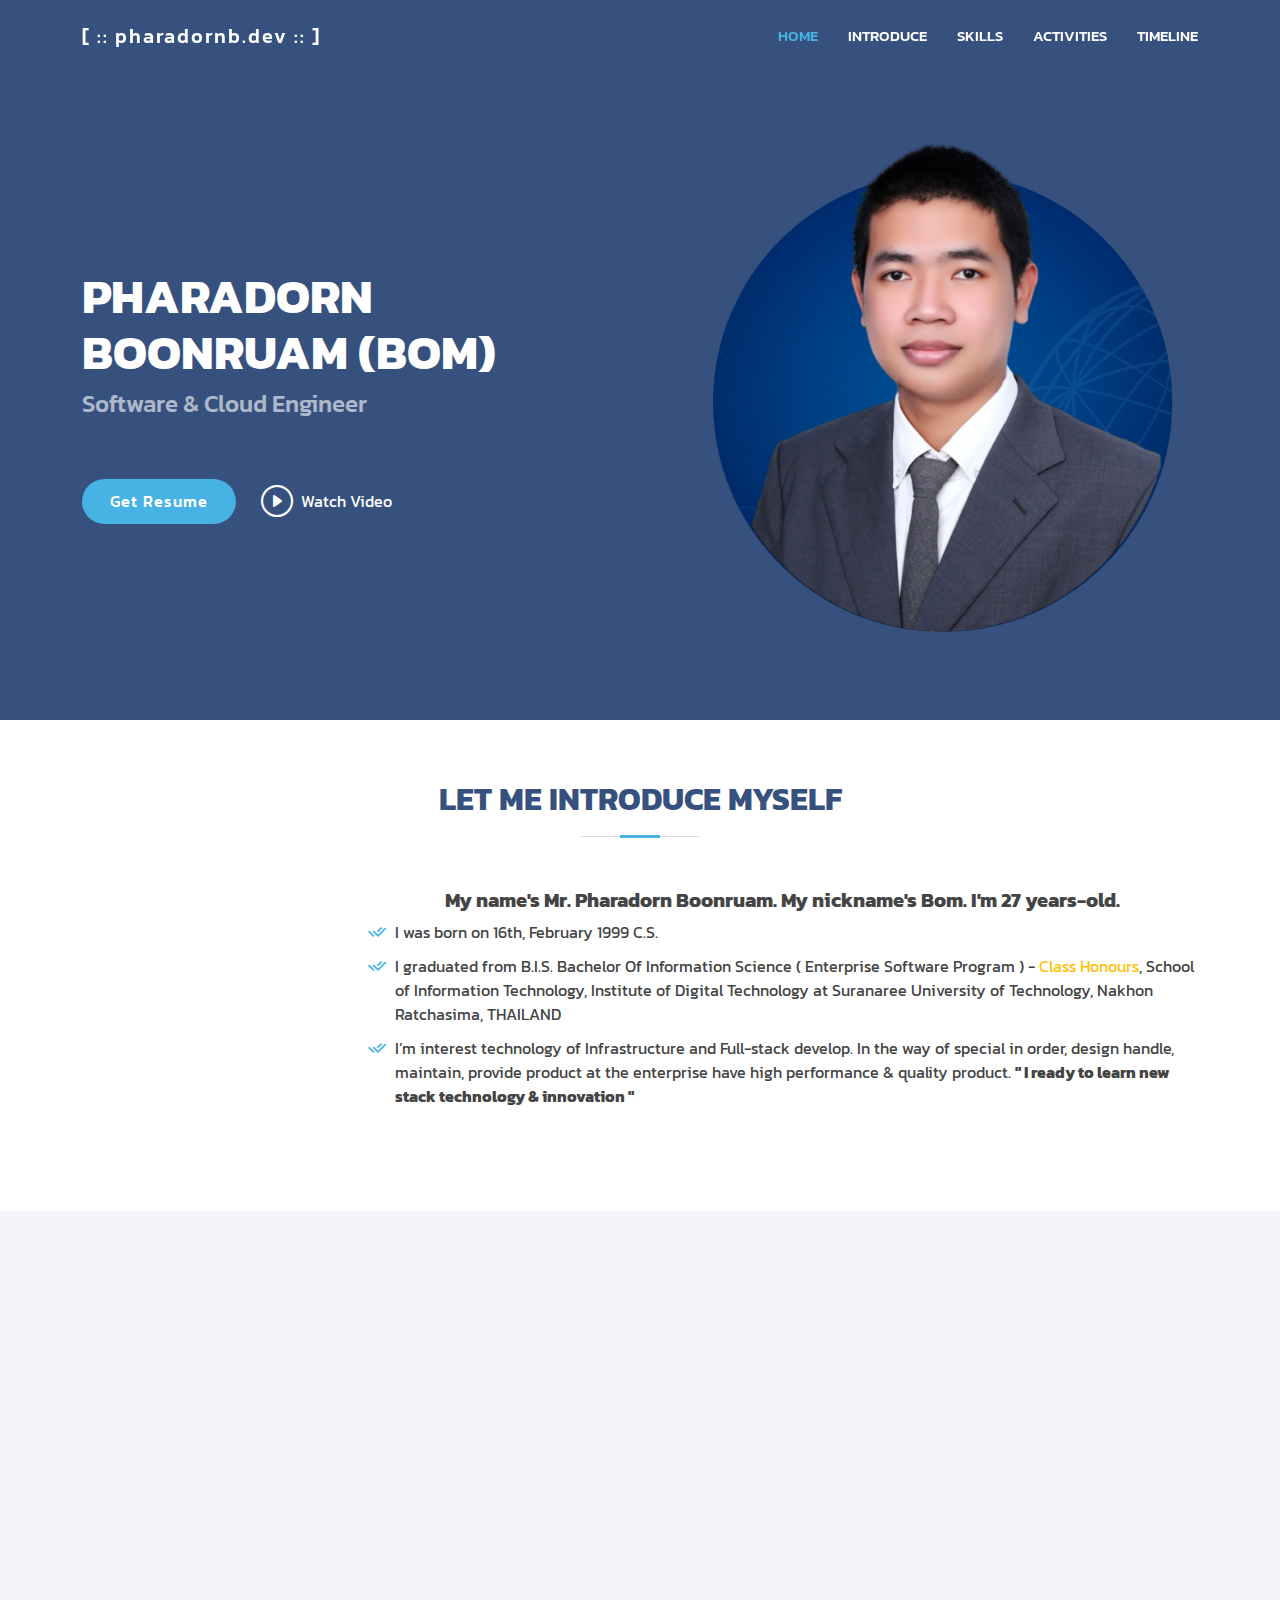
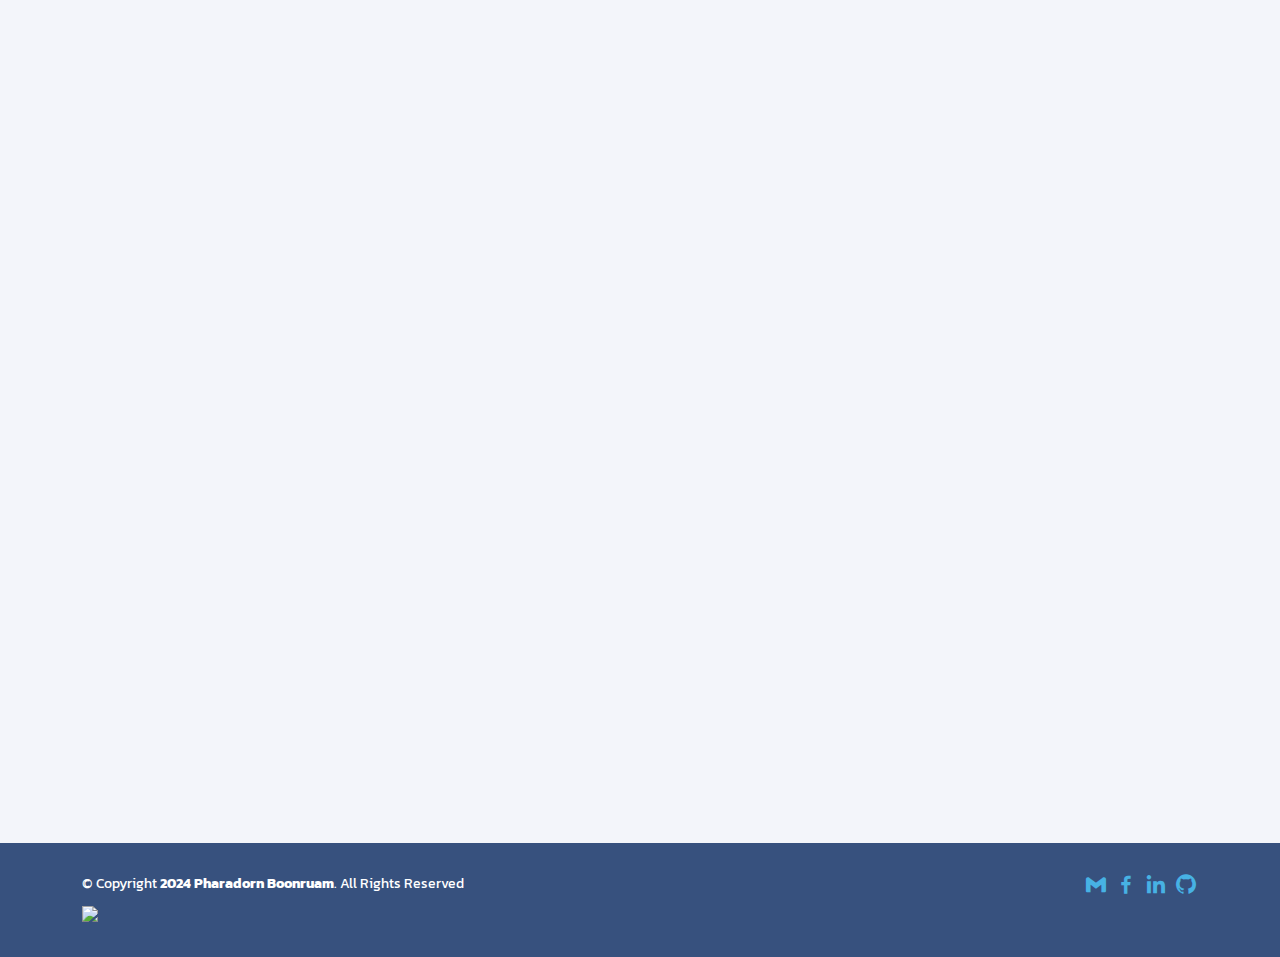
==== commit 867bbfc9: "Commit Profile" ====
--- a/index.html
+++ b/index.html
@@ -98,7 +98,7 @@
                     <ul class="mt-2">
                         <li><i class="ri-check-double-line"></i> I was born on 16th, February 1999 C.S.</li>
                         <li><i class="ri-check-double-line"></i> I graduated from B.I.S. Bachelor Of Information Science
-                            ( Enterprise Software Program ) - <span class="text-warning">Class Honors</span>,
+                            ( Enterprise Software Program ) - <span class="text-warning">Class Honours</span>,
                             School of Information Technology, Institute of Digital Technology
                             at Suranaree University of Technology, Nakhon Ratchasima, THAILAND
                         </li>
@@ -672,7 +672,7 @@
                         <div id="faq-list-rspg" class="collapse" data-bs-parent=".faq-list">
                             <p>
                                 <b>Position Description : </b>Student parttime at
-                                RSPG at Surauniversity, Nakhonrachasima. THAILAND
+                                RSPG at Suranaree University of Technology, Nakhonrachasima. THAILAND
                             <hr>
                             <b>Activities and societies : </b> Budget management system, Web application based on PHP
                             </p>
@@ -705,7 +705,7 @@
                     <!--                    pbk-->
                     <li data-aos="fade-up" data-aos-delay="600">
                         <a data-bs-toggle="collapse" class="collapse" data-bs-target="#faq-list-pbk">
-                            <img src="assets/img/logos/pbk.jpg" alt="pbk logo" height="50px">&nbsp;MAY 2012 - MAY 2022
+                            <img src="assets/img/logos/pbk.jpg" alt="pbk logo" height="50px">&nbsp;MAY 2012 - MAY 2018
                             (Matthayom 1-6)
                             <i class="bx bx-chevron-down icon-show"></i><i class="bx bx-chevron-up icon-close"></i></a>
                         <div id="faq-list-pbk" class="collapse" data-bs-parent=".faq-list">
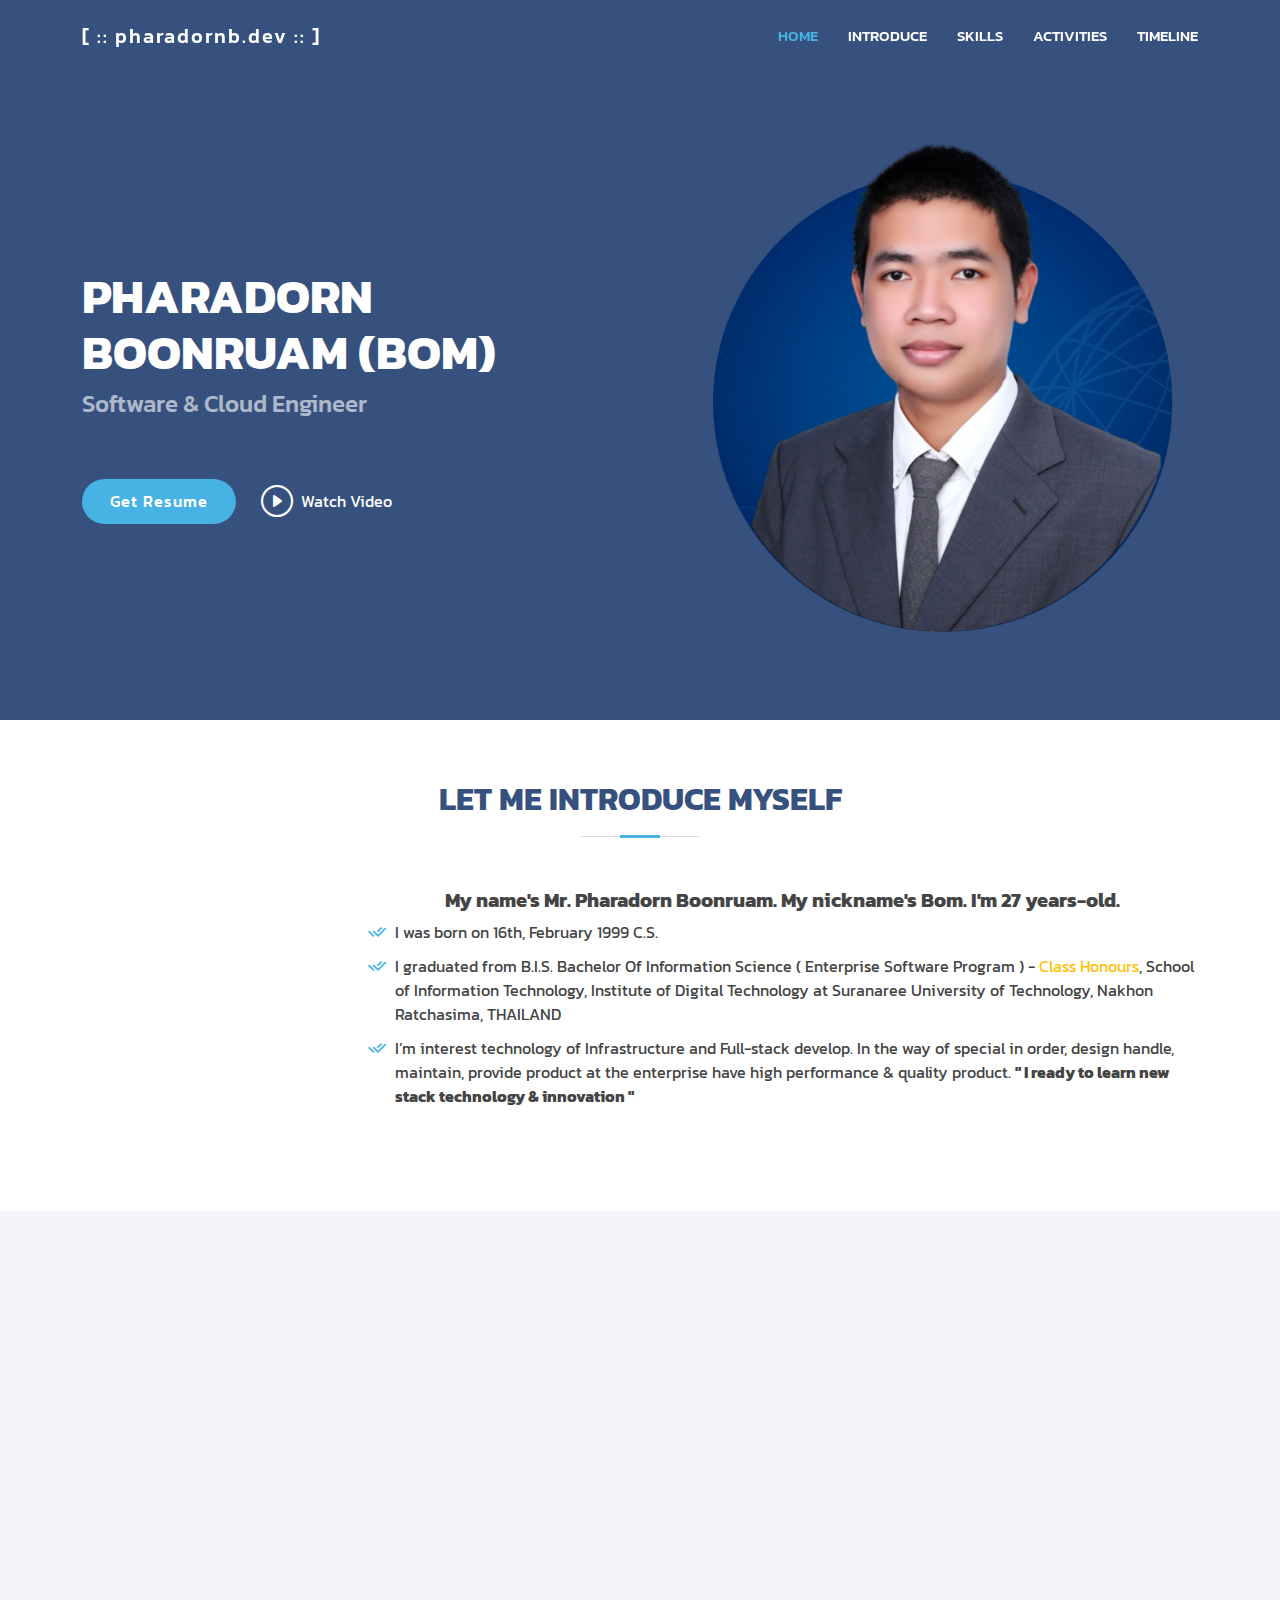
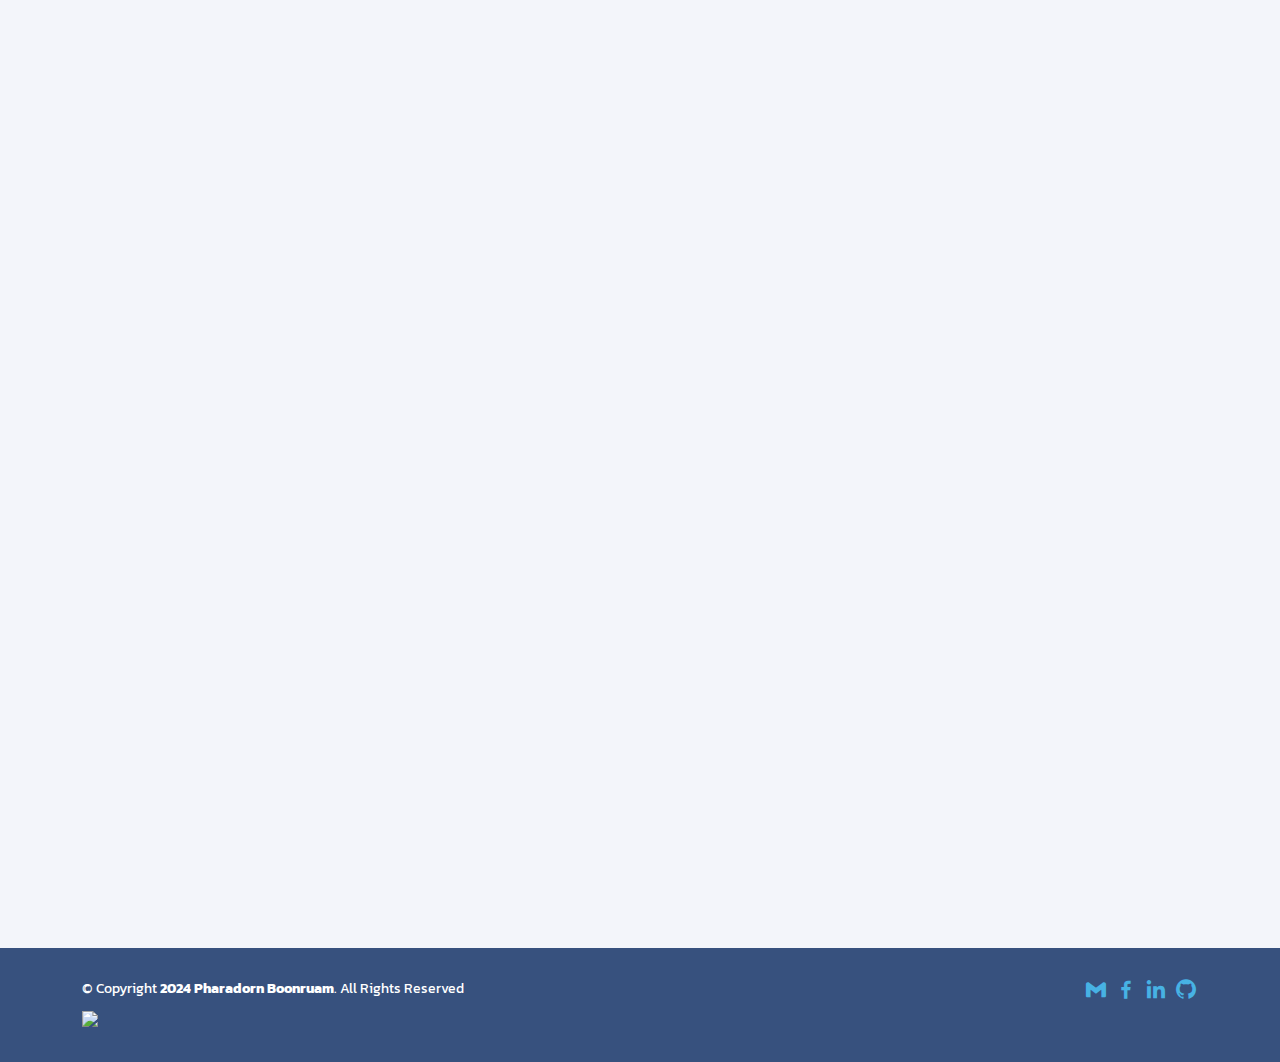
==== commit 3137471d: "stmc working" ====
--- a/index.html
+++ b/index.html
@@ -607,6 +607,23 @@
                     <!--                    fahos-->
                     <li data-aos="fade-up" data-aos-delay="100">
                         <a data-bs-toggle="collapse" class="collapse" data-bs-target="#faq-list-fahos">
+                            <img src="assets/img/logos/fahos.png" alt="fahos logo" height="50px">&nbsp;MAY 2024 – Present
+                            <i class="bx bx-chevron-down icon-show"></i><i class="bx bx-chevron-up icon-close"></i></a>
+                        <div id="faq-list-fahos" class="collapse" data-bs-parent=".faq-list">
+                            <p>
+                                <b>Position Description : </b>Full-stack Developer, Full time at SoftTech MedCare Company Limited,
+                                Khlongsamwa, Bangkok. THAILAND
+                            <hr>
+                            <b>Activities : </b> Developed reparing system project in hospital or centre use for engineer use reactjs, 
+                            golang, docker, postgres, jira, lark stack based run on docker-compose stack for run all use environment
+                            provide solution for select.
+                            </p>
+                        </div>
+                    </li>
+
+                    <!--                    fahos-->
+                    <li data-aos="fade-up" data-aos-delay="200">
+                        <a data-bs-toggle="collapse" class="collapse" data-bs-target="#faq-list-fahos">
                             <img src="assets/img/logos/fahos.png" alt="fahos logo" height="50px">&nbsp;AUG 2023 – NOV
                             2023 (4 Month)
                             <i class="bx bx-chevron-down icon-show"></i><i class="bx bx-chevron-up icon-close"></i></a>
@@ -615,15 +632,15 @@
                                 <b>Position Description : </b>Information Officer, Full time at Fort Adison Hospital,
                                 Saraburi. THAILAND
                             <hr>
-                            <b>Activities and societies : </b> health checkup for military person project, backup server
-                            sync, adv. php, bootstrap, Ajax, Landing page - react, Apache static page, web application,
-                            Landing page, consult IT solution for transform, PC, Server and network, Printer Solve
+                            <b>Activities : </b> Developed a health checkup project, Synced backup server,
+                            Created and design a landing page hospital using React, Set up an Apache static page,
+                            Consulted on IT solutions for digital transformation, Managed PCs, servers, networks and printers.
                             </p>
                         </div>
                     </li>
 
                     <!--                    gable-->
-                    <li data-aos="fade-up" data-aos-delay="200">
+                    <li data-aos="fade-up" data-aos-delay="300">
                         <a data-bs-toggle="collapse" class="collapse" data-bs-target="#faq-list-gable">
                             <img src="assets/img/logos/gable.jpg" alt="gable logo" height="50px">&nbsp;MAR 2022 – MAY
                             2023 (15 Month)
@@ -633,21 +650,20 @@
                                 <b>Position Description : </b>Software developer, Full time at G-Able Public Company
                                 Limited, Yannawa, Bangkok. THAILAND
                             <hr>
-                            <b>Activities and societies : </b> IVR - Interactive Voice Response MA Contract state
-                            support on Web portal, ASP.NET Web Form (.aspx), Store Procedure, Batch Script,
-                            Windows Server, Sql Server, RDP, SAP Crystal Designer Report, B2B Customer Portal Web DEV
-                            Contract state,
-                            ASP.NET C# Web Application Framework, Vue script, EF, ADO.NET, ASP.NET MVC C# Web api,
-                            Budget Management, SAP error, Manage machine on cloud server script automation, YAML,
-                            Angular,
-                            Ansible AWX, OS Catalogs such as Windows server, RedHat etc. Azure subscriptions, Docker,
-                            Nginx for web service and reverse Proxy, Agile standard, Billing Summary
+                            <b>Activities : </b> Developed an IVR web portal project built ASP.NET web forms (.aspx),
+                            Wrote stored procedures and batch script, Administered SQL servers and Windows servers,
+                            Used RDP, Designed SAP Crystal Reports,
+                            Developed a B2B customer portal web project built ASP.NET C# web applications Implemented Vue scripts,
+                            Troubleshot SAP errors, Automated machine management on cloud servers using YAML scripts,
+                            Developed automation portal project built Angular - MUI - AWX, Provisioned Azure subscriptions,
+                            Deployed Docker containers, Configured Nginx for web services and reverse proxy,
+                            Followed Agile development practices.
                             </p>
                         </div>
                     </li>
 
                     <!--                    prior-->
-                    <li data-aos="fade-up" data-aos-delay="300">
+                    <li data-aos="fade-up" data-aos-delay="400">
                         <a data-bs-toggle="collapse" class="collapse" data-bs-target="#faq-list-prior">
                             <img src="assets/img/logos/prior.jpg" alt="fahos logo" height="50px">&nbsp;JUL 2021 – NOV
                             2021 (4 Month)
@@ -657,14 +673,15 @@
                                 <b>Position Description : </b>Java developer, Cooperative education at
                                 Prior Solution Company Limited, Bangsue, Bangkok. THAILAND
                             <hr>
-                            <b>Activities and societies : </b> Web Game, Programing project challenge, Angular,
-                            Material UI, PrimiNG, Upgrade I’AM manage role in company system, React, MUI, UI Custom
+                            <b>Activities : </b> Developed a web game worked with angular utilized PrimeNG and MUI,
+                            Participated in programming project challenges,
+                            Upgraded role management in the company system use React.
                             </p>
                         </div>
                     </li>
 
                     <!--                    rspg-->
-                    <li data-aos="fade-up" data-aos-delay="400">
+                    <li data-aos="fade-up" data-aos-delay="500">
                         <a data-bs-toggle="collapse" class="collapse" data-bs-target="#faq-list-rspg">
                             <img src="assets/img/logos/rspg.png" alt="fahos logo" height="50px">&nbsp;DEC 2020 – APR
                             2021 (4 Month)
@@ -674,13 +691,14 @@
                                 <b>Position Description : </b>Student parttime at
                                 RSPG at Suranaree University of Technology, Nakhonrachasima. THAILAND
                             <hr>
-                            <b>Activities and societies : </b> Budget management system, Web application based on PHP
+                            <b>Activities and societies : </b> Managed a budget management system developed
+                            a web application based on PHP and Customized theme.
                             </p>
                         </div>
                     </li>
 
                     <!--                    sut-->
-                    <li data-aos="fade-up" data-aos-delay="500">
+                    <li data-aos="fade-up" data-aos-delay="600">
                         <a data-bs-toggle="collapse" class="collapse" data-bs-target="#faq-list-sut">
                             <img src="assets/img/logos/sut.jpg" alt="sut logo" height="50px">&nbsp;MAY 2018 - MARCH 2022
                             (176 Credits)
@@ -692,21 +710,21 @@
                                 B.I.S. Bachelor Of Information Science Enterprise Software Program -
                                 <span class="text-warning">Class Honors</span> (176 Credits)
                             <hr>
-                            <b>Activities and societies : </b> Senior project "Infomation Skill Technical", React,
-                            Express NodeJS, MUI, Docker, Azure App service, Azure MySQL, Study project “Travel plan”,
-                            Cross Platform Mobile - React Native, Firebase, For web application PHP, HTML5, Boostrap,
-                            CSS JS, Ajax, jquery, Mysql and Android native application - Andriod, XML, java,
-                            Nakhon Ratchasima LRT Ticket, Java GUI, Thread, OOP, Thai Rice, Sematic Web,
-                            SPARQL, Web3.0, OpenMPI
+                            <b>Activities and societies : </b> Worked on the senior project give requirement
+                            used React - Express - MUI, Deployed with Docker, Utilized Azure App Service, Used Azure MySQL,
+                            Developed a study project built a cross-platform mobile app using React Native integrated with Firebase,
+                            Developed web applications using PHP, HTML5, Bootstrap, CSS, JavaScript, Ajax, jQuery, and MySQL,
+                            Developed a native Android application, Used XML, Developed a Java GUI application,
+                            Explored Semantic Web and SPARQL Web3.0 and OpenMPI.
                             </p>
                         </div>
                     </li>
 
                     <!--                    pbk-->
-                    <li data-aos="fade-up" data-aos-delay="600">
+                    <li data-aos="fade-up" data-aos-delay="700">
                         <a data-bs-toggle="collapse" class="collapse" data-bs-target="#faq-list-pbk">
                             <img src="assets/img/logos/pbk.jpg" alt="pbk logo" height="50px">&nbsp;MAY 2012 - MAY 2018
-                            (Matthayom 1-6)
+                            (Secondary School 1-6)
                             <i class="bx bx-chevron-down icon-show"></i><i class="bx bx-chevron-up icon-close"></i></a>
                         <div id="faq-list-pbk" class="collapse" data-bs-parent=".faq-list">
                             <p>
